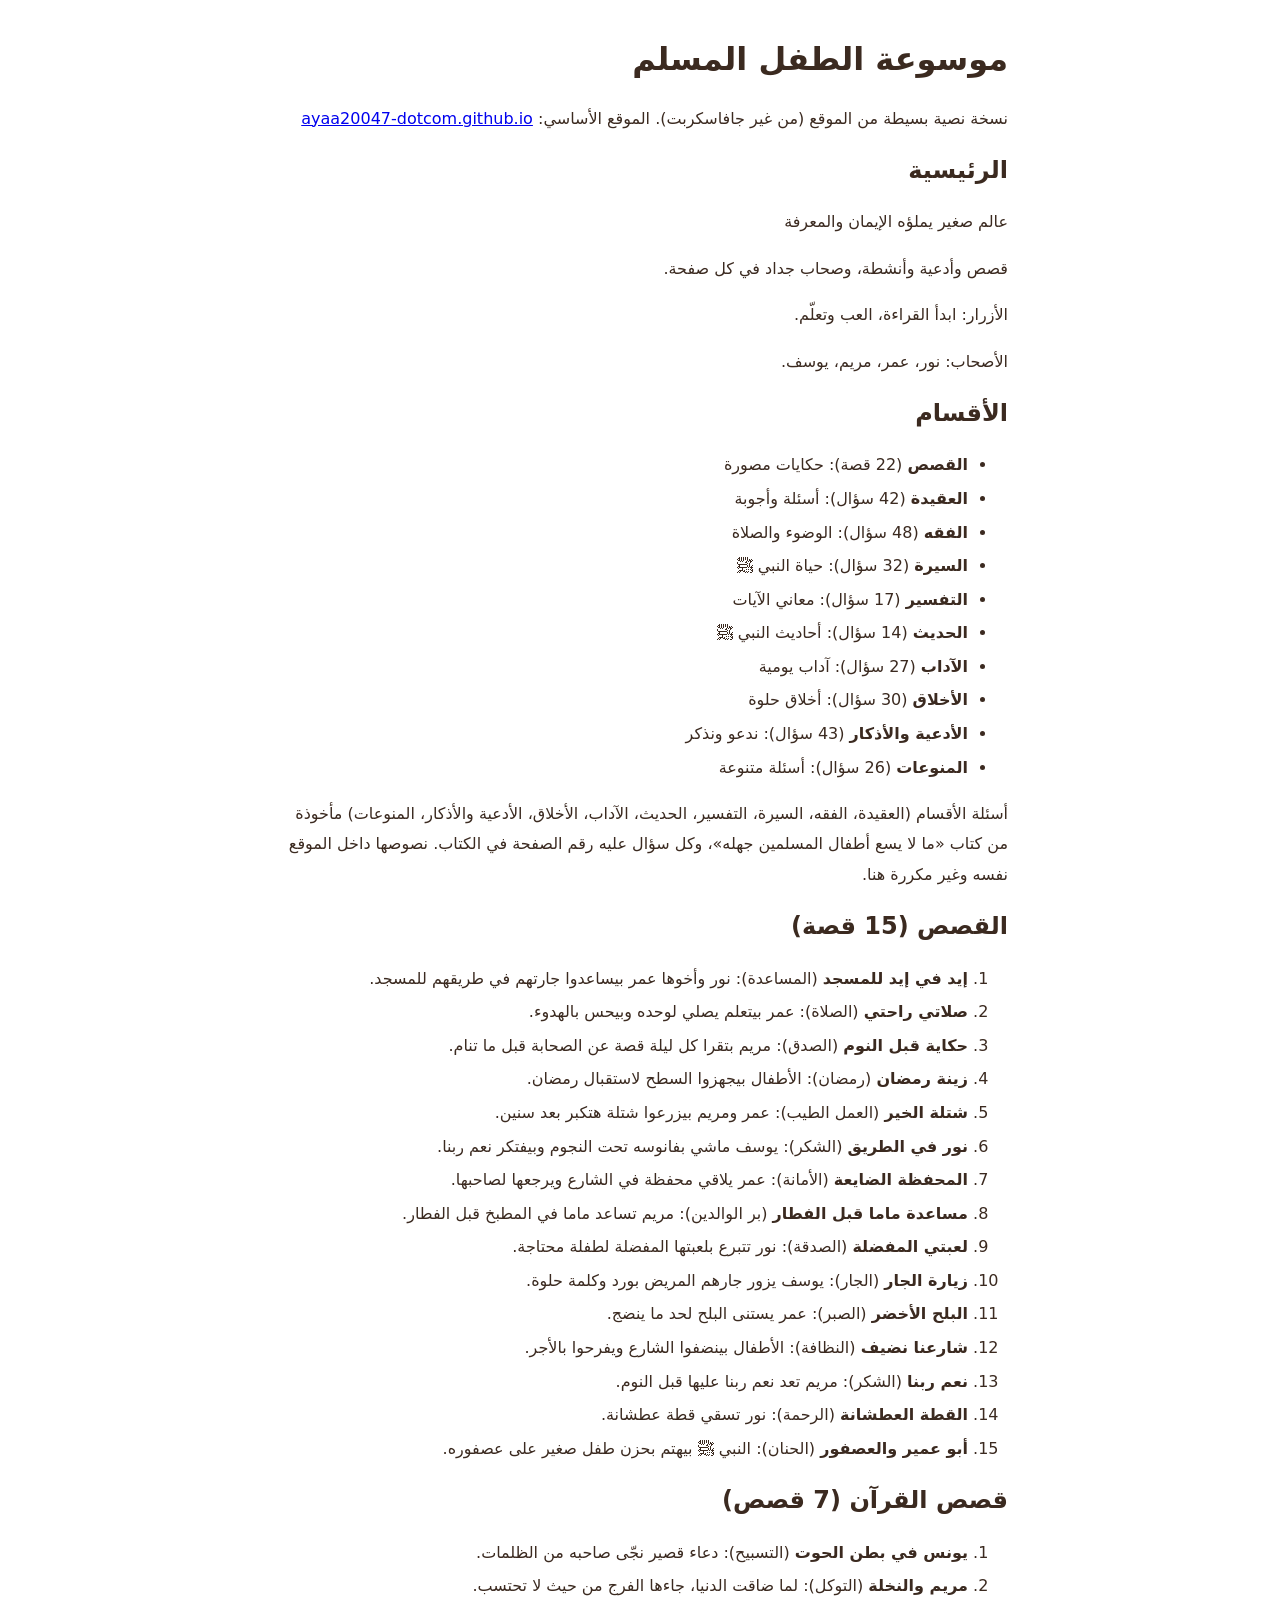
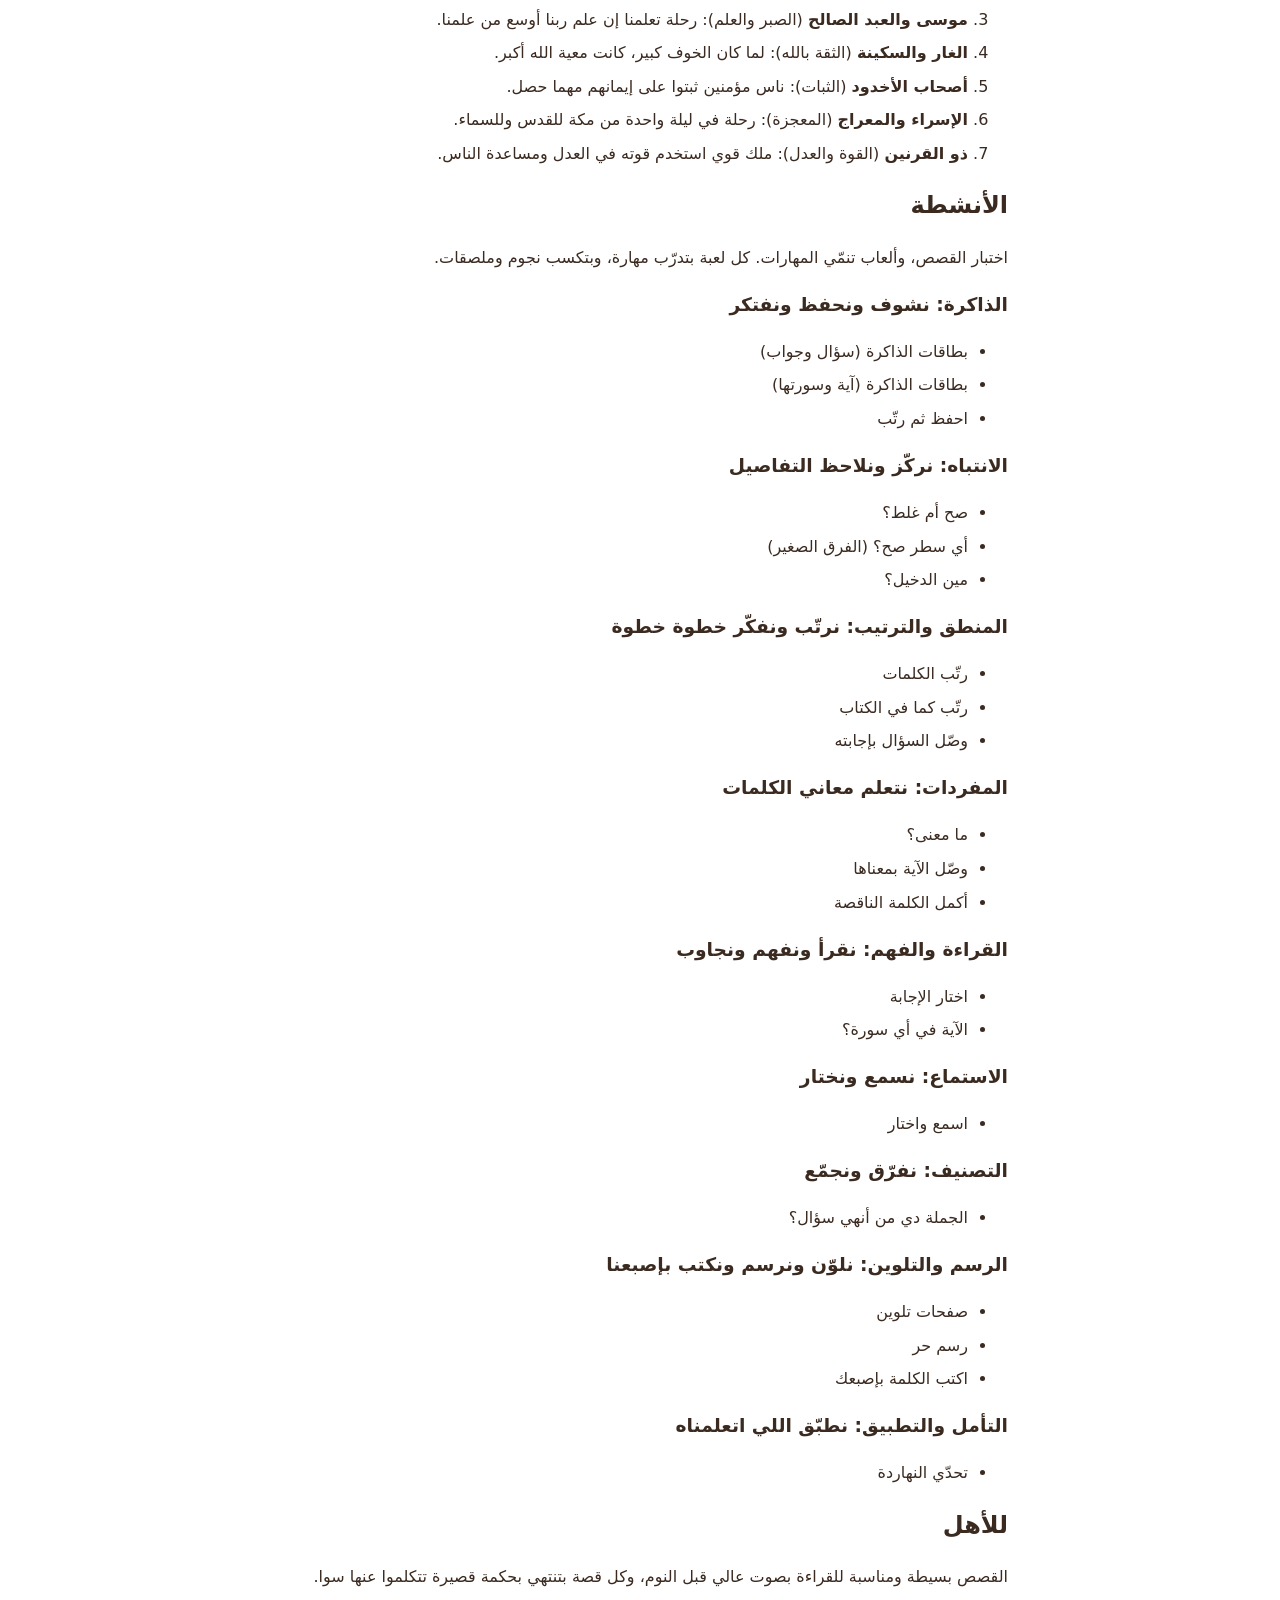
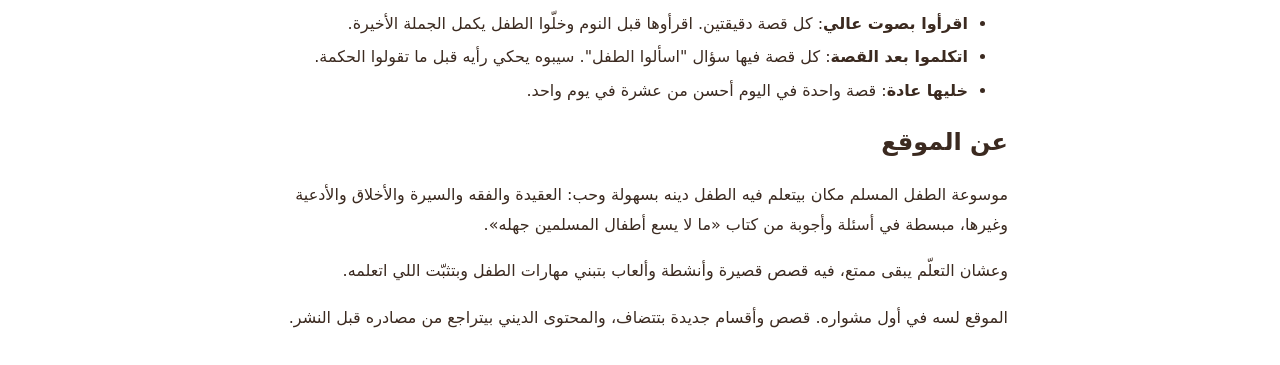
==== text/index.html @ bb07072e "Publish v23 text edition" ====
<!doctype html><html lang="ar" dir="rtl"><head><meta charset="utf-8"><meta name="viewport" content="width=device-width,initial-scale=1"><title>موسوعة الطفل المسلم - نسخة نصية</title><style>body{font-family:system-ui,sans-serif;max-width:46rem;margin:0 auto;padding:1rem;line-height:1.9;color:#3b2a20}h1,h2,h3{line-height:1.4}li{margin:.2rem 0}</style></head><body>
<h1>موسوعة الطفل المسلم</h1><p>نسخة نصية بسيطة من الموقع (من غير جافاسكربت). الموقع الأساسي: <a href="https://ayaa20047-dotcom.github.io/">ayaa20047-dotcom.github.io</a></p>
<h2>الرئيسية</h2><p>عالم صغير يملؤه الإيمان والمعرفة</p><p>قصص وأدعية وأنشطة، وصحاب جداد في كل صفحة.</p><p>الأزرار: ابدأ القراءة، العب وتعلّم.</p><p>الأصحاب: نور، عمر، مريم، يوسف.</p>
<h2>الأقسام</h2><ul><li><strong>القصص</strong> (22 قصة): حكايات مصورة</li><li><strong>العقيدة</strong> (42 سؤال): أسئلة وأجوبة</li><li><strong>الفقه</strong> (48 سؤال): الوضوء والصلاة</li><li><strong>السيرة</strong> (32 سؤال): حياة النبي ﷺ</li><li><strong>التفسير</strong> (17 سؤال): معاني الآيات</li><li><strong>الحديث</strong> (14 سؤال): أحاديث النبي ﷺ</li><li><strong>الآداب</strong> (27 سؤال): آداب يومية</li><li><strong>الأخلاق</strong> (30 سؤال): أخلاق حلوة</li><li><strong>الأدعية والأذكار</strong> (43 سؤال): ندعو ونذكر</li><li><strong>المنوعات</strong> (26 سؤال): أسئلة متنوعة</li></ul>
<p>أسئلة الأقسام (العقيدة، الفقه، السيرة، التفسير، الحديث، الآداب، الأخلاق، الأدعية والأذكار، المنوعات) مأخوذة من كتاب «ما لا يسع أطفال المسلمين جهله»، وكل سؤال عليه رقم الصفحة في الكتاب. نصوصها داخل الموقع نفسه وغير مكررة هنا.</p>
<h2>القصص (15 قصة)</h2><ol><li><strong>إيد في إيد للمسجد</strong> (المساعدة): نور وأخوها عمر بيساعدوا جارتهم في طريقهم للمسجد.</li><li><strong>صلاتي راحتي</strong> (الصلاة): عمر بيتعلم يصلي لوحده وبيحس بالهدوء.</li><li><strong>حكاية قبل النوم</strong> (الصدق): مريم بتقرا كل ليلة قصة عن الصحابة قبل ما تنام.</li><li><strong>زينة رمضان</strong> (رمضان): الأطفال بيجهزوا السطح لاستقبال رمضان.</li><li><strong>شتلة الخير</strong> (العمل الطيب): عمر ومريم بيزرعوا شتلة هتكبر بعد سنين.</li><li><strong>نور في الطريق</strong> (الشكر): يوسف ماشي بفانوسه تحت النجوم وبيفتكر نعم ربنا.</li><li><strong>المحفظة الضايعة</strong> (الأمانة): عمر يلاقي محفظة في الشارع ويرجعها لصاحبها.</li><li><strong>مساعدة ماما قبل الفطار</strong> (بر الوالدين): مريم تساعد ماما في المطبخ قبل الفطار.</li><li><strong>لعبتي المفضلة</strong> (الصدقة): نور تتبرع بلعبتها المفضلة لطفلة محتاجة.</li><li><strong>زيارة الجار</strong> (الجار): يوسف يزور جارهم المريض بورد وكلمة حلوة.</li><li><strong>البلح الأخضر</strong> (الصبر): عمر يستنى البلح لحد ما ينضج.</li><li><strong>شارعنا نضيف</strong> (النظافة): الأطفال بينضفوا الشارع ويفرحوا بالأجر.</li><li><strong>نعم ربنا</strong> (الشكر): مريم تعد نعم ربنا عليها قبل النوم.</li><li><strong>القطة العطشانة</strong> (الرحمة): نور تسقي قطة عطشانة.</li><li><strong>أبو عمير والعصفور</strong> (الحنان): النبي ﷺ بيهتم بحزن طفل صغير على عصفوره.</li></ol>
<h2>قصص القرآن (7 قصص)</h2><ol><li><strong>يونس في بطن الحوت</strong> (التسبيح): دعاء قصير نجّى صاحبه من الظلمات.</li><li><strong>مريم والنخلة</strong> (التوكل): لما ضاقت الدنيا، جاءها الفرج من حيث لا تحتسب.</li><li><strong>موسى والعبد الصالح</strong> (الصبر والعلم): رحلة تعلمنا إن علم ربنا أوسع من علمنا.</li><li><strong>الغار والسكينة</strong> (الثقة بالله): لما كان الخوف كبير، كانت معية الله أكبر.</li><li><strong>أصحاب الأخدود</strong> (الثبات): ناس مؤمنين ثبتوا على إيمانهم مهما حصل.</li><li><strong>الإسراء والمعراج</strong> (المعجزة): رحلة في ليلة واحدة من مكة للقدس وللسماء.</li><li><strong>ذو القرنين</strong> (القوة والعدل): ملك قوي استخدم قوته في العدل ومساعدة الناس.</li></ol>
<h2>الأنشطة</h2><p>اختبار القصص، وألعاب تنمّي المهارات. كل لعبة بتدرّب مهارة، وبتكسب نجوم وملصقات.</p><h3>الذاكرة: نشوف ونحفظ ونفتكر</h3><ul><li>بطاقات الذاكرة (سؤال وجواب)</li><li>بطاقات الذاكرة (آية وسورتها)</li><li>احفظ ثم رتّب</li></ul><h3>الانتباه: نركّز ونلاحظ التفاصيل</h3><ul><li>صح أم غلط؟</li><li>أي سطر صح؟ (الفرق الصغير)</li><li>مين الدخيل؟</li></ul><h3>المنطق والترتيب: نرتّب ونفكّر خطوة خطوة</h3><ul><li>رتّب الكلمات</li><li>رتّب كما في الكتاب</li><li>وصّل السؤال بإجابته</li></ul><h3>المفردات: نتعلم معاني الكلمات</h3><ul><li>ما معنى؟</li><li>وصّل الآية بمعناها</li><li>أكمل الكلمة الناقصة</li></ul><h3>القراءة والفهم: نقرأ ونفهم ونجاوب</h3><ul><li>اختار الإجابة</li><li>الآية في أي سورة؟</li></ul><h3>الاستماع: نسمع ونختار</h3><ul><li>اسمع واختار</li></ul><h3>التصنيف: نفرّق ونجمّع</h3><ul><li>الجملة دي من أنهي سؤال؟</li></ul><h3>الرسم والتلوين: نلوّن ونرسم ونكتب بإصبعنا</h3><ul><li>صفحات تلوين</li><li>رسم حر</li><li>اكتب الكلمة بإصبعك</li></ul><h3>التأمل والتطبيق: نطبّق اللي اتعلمناه</h3><ul><li>تحدّي النهاردة</li></ul>
<h2>للأهل</h2><p>القصص بسيطة ومناسبة للقراءة بصوت عالي قبل النوم، وكل قصة بتنتهي بحكمة قصيرة تتكلموا عنها سوا.</p><ul><li><strong>اقرأوا بصوت عالي</strong>: كل قصة دقيقتين. اقرأوها قبل النوم وخلّوا الطفل يكمل الجملة الأخيرة.</li><li><strong>اتكلموا بعد القصة</strong>: كل قصة فيها سؤال "اسألوا الطفل". سيبوه يحكي رأيه قبل ما تقولوا الحكمة.</li><li><strong>خليها عادة</strong>: قصة واحدة في اليوم أحسن من عشرة في يوم واحد.</li></ul>
<h2>عن الموقع</h2><p>موسوعة الطفل المسلم مكان بيتعلم فيه الطفل دينه بسهولة وحب: العقيدة والفقه والسيرة والأخلاق والأدعية وغيرها، مبسطة في أسئلة وأجوبة من كتاب «ما لا يسع أطفال المسلمين جهله».</p><p>وعشان التعلّم يبقى ممتع، فيه قصص قصيرة وأنشطة وألعاب بتبني مهارات الطفل وبتثبّت اللي اتعلمه.</p><p>الموقع لسه في أول مشواره. قصص وأقسام جديدة بتتضاف، والمحتوى الديني بيتراجع من مصادره قبل النشر.</p>
</body></html>
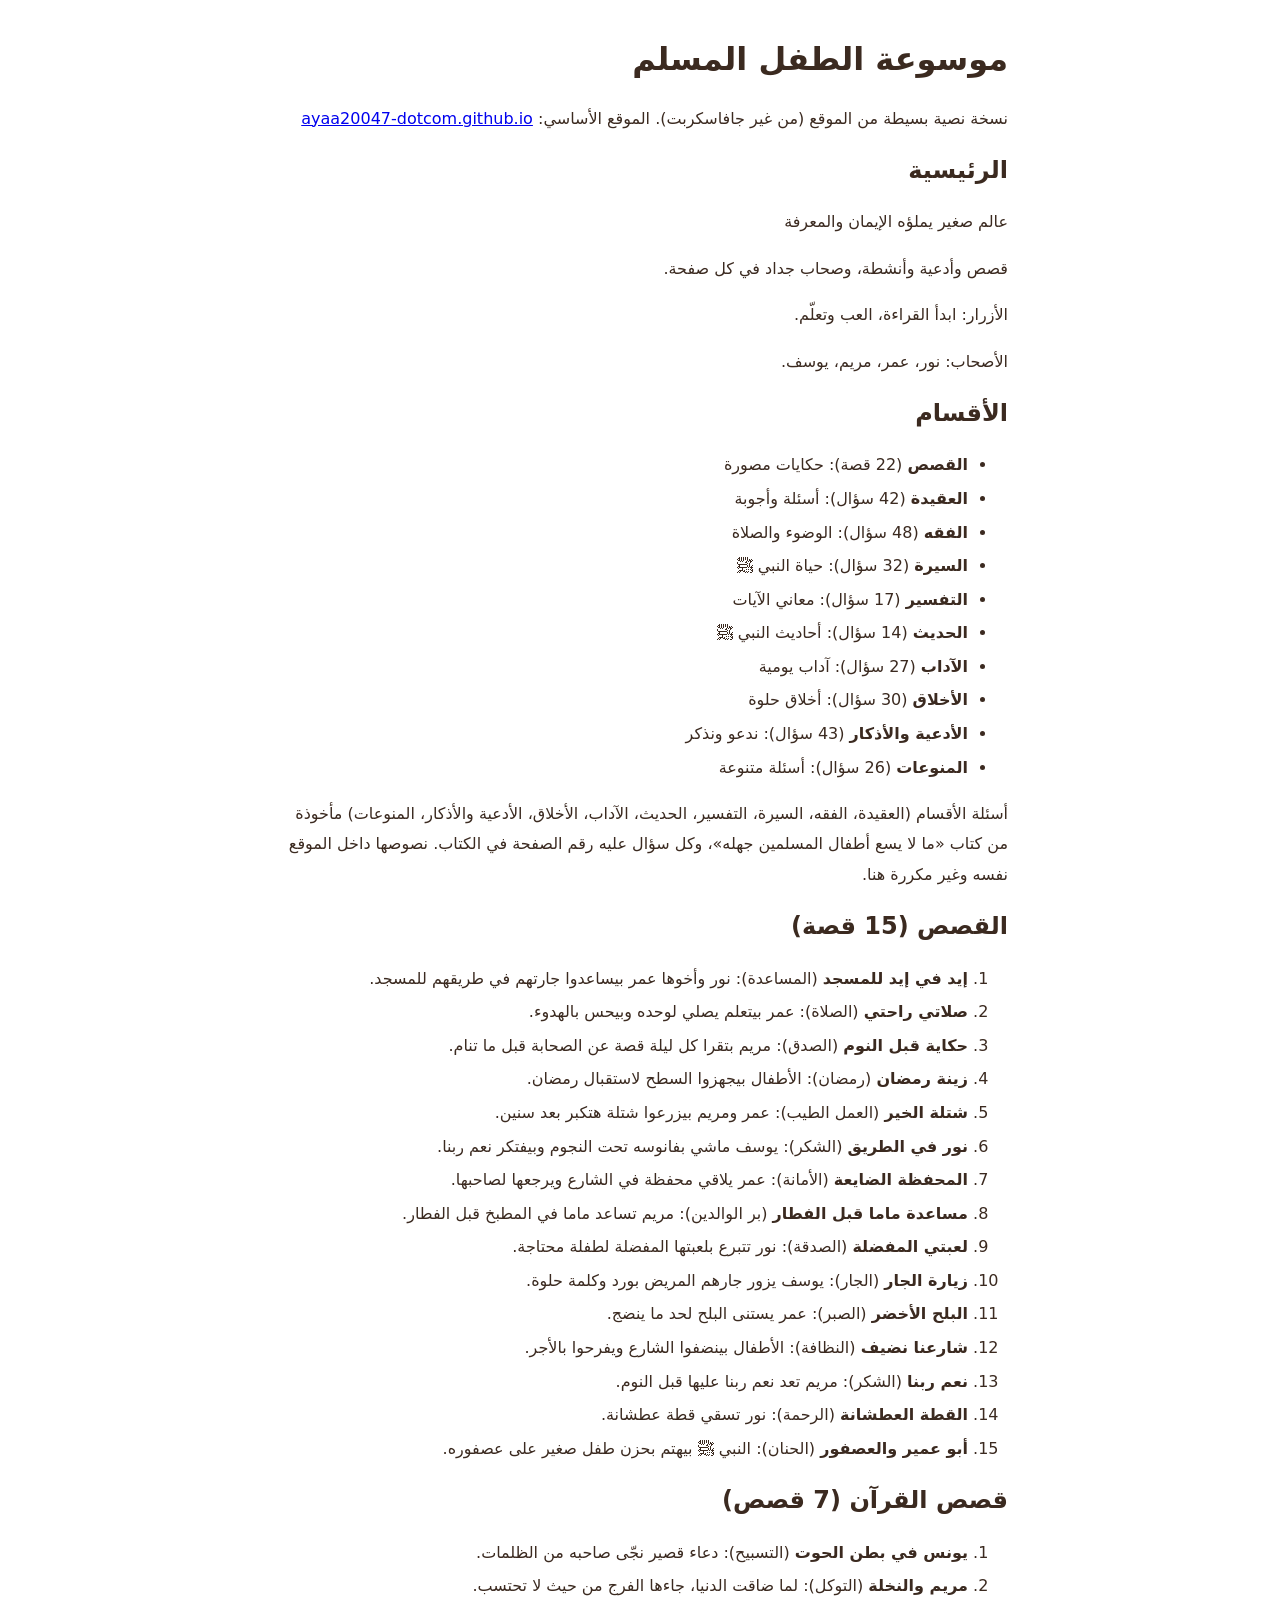
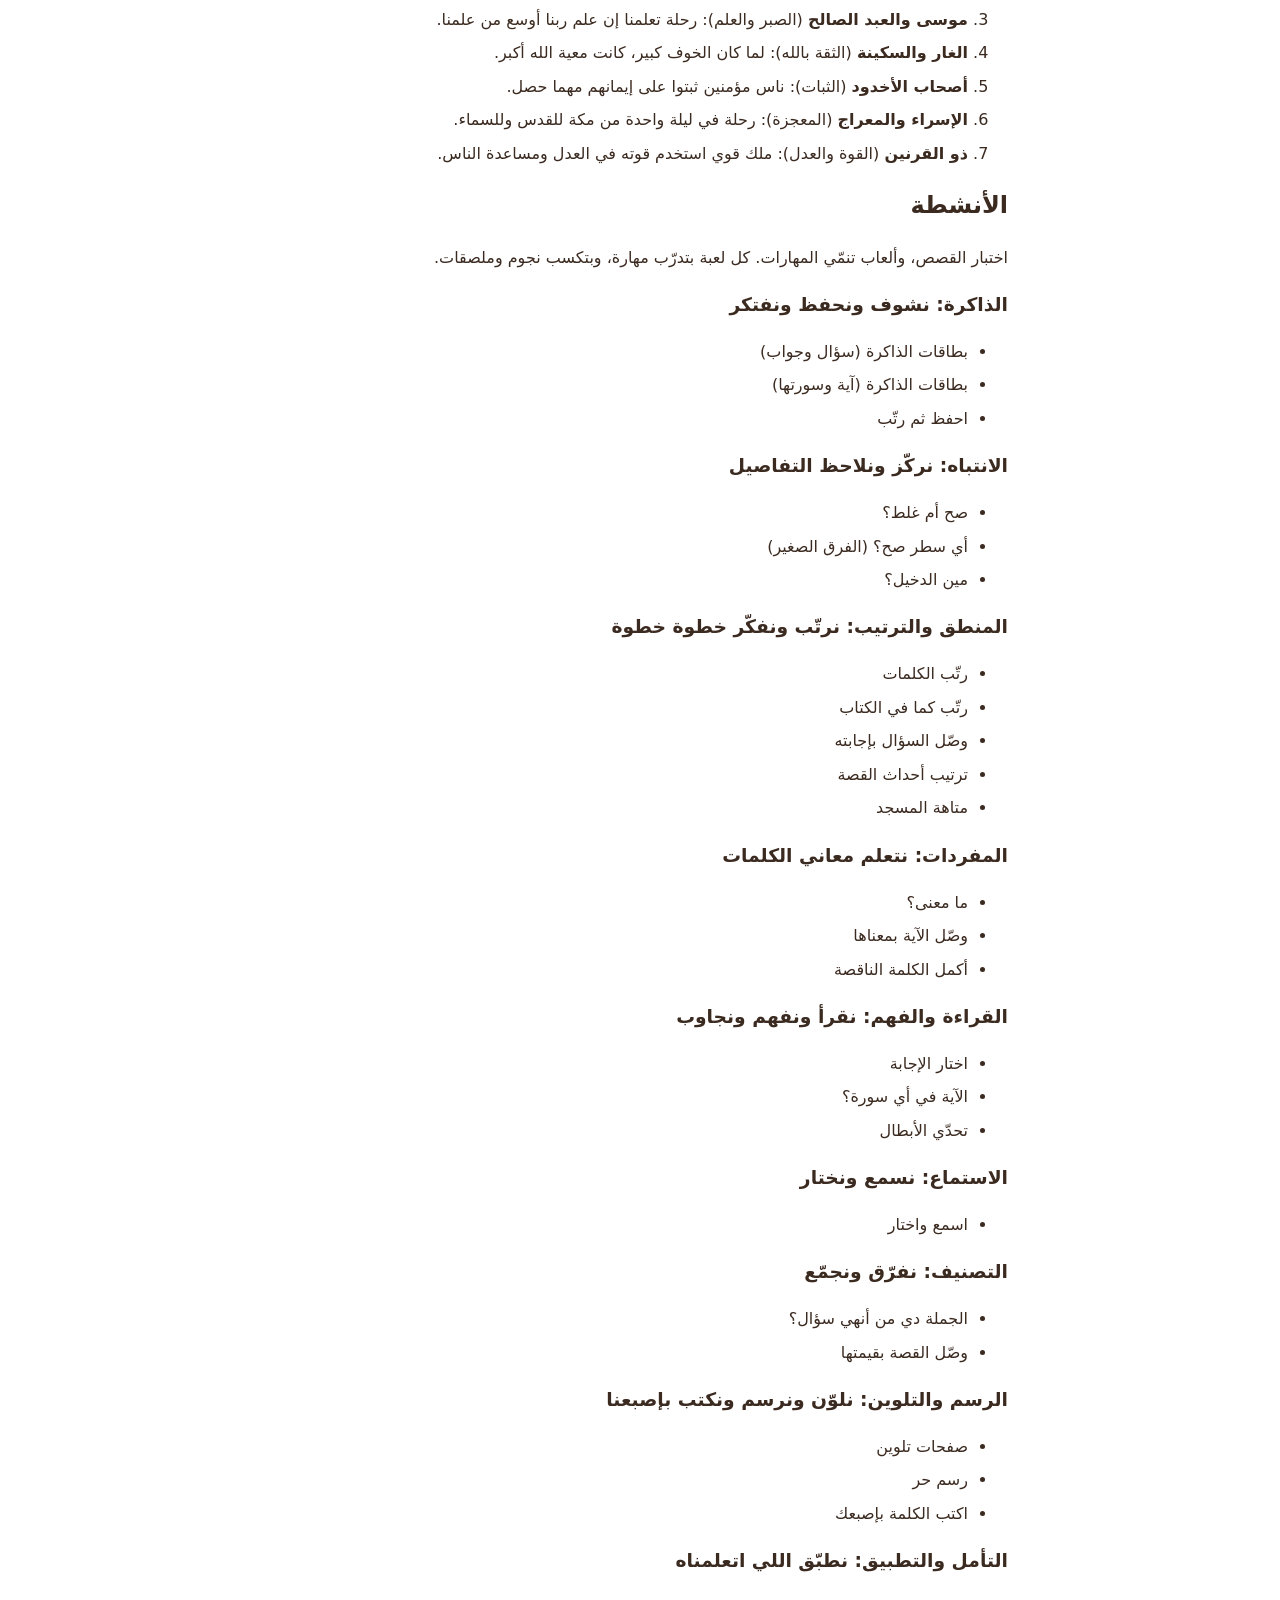
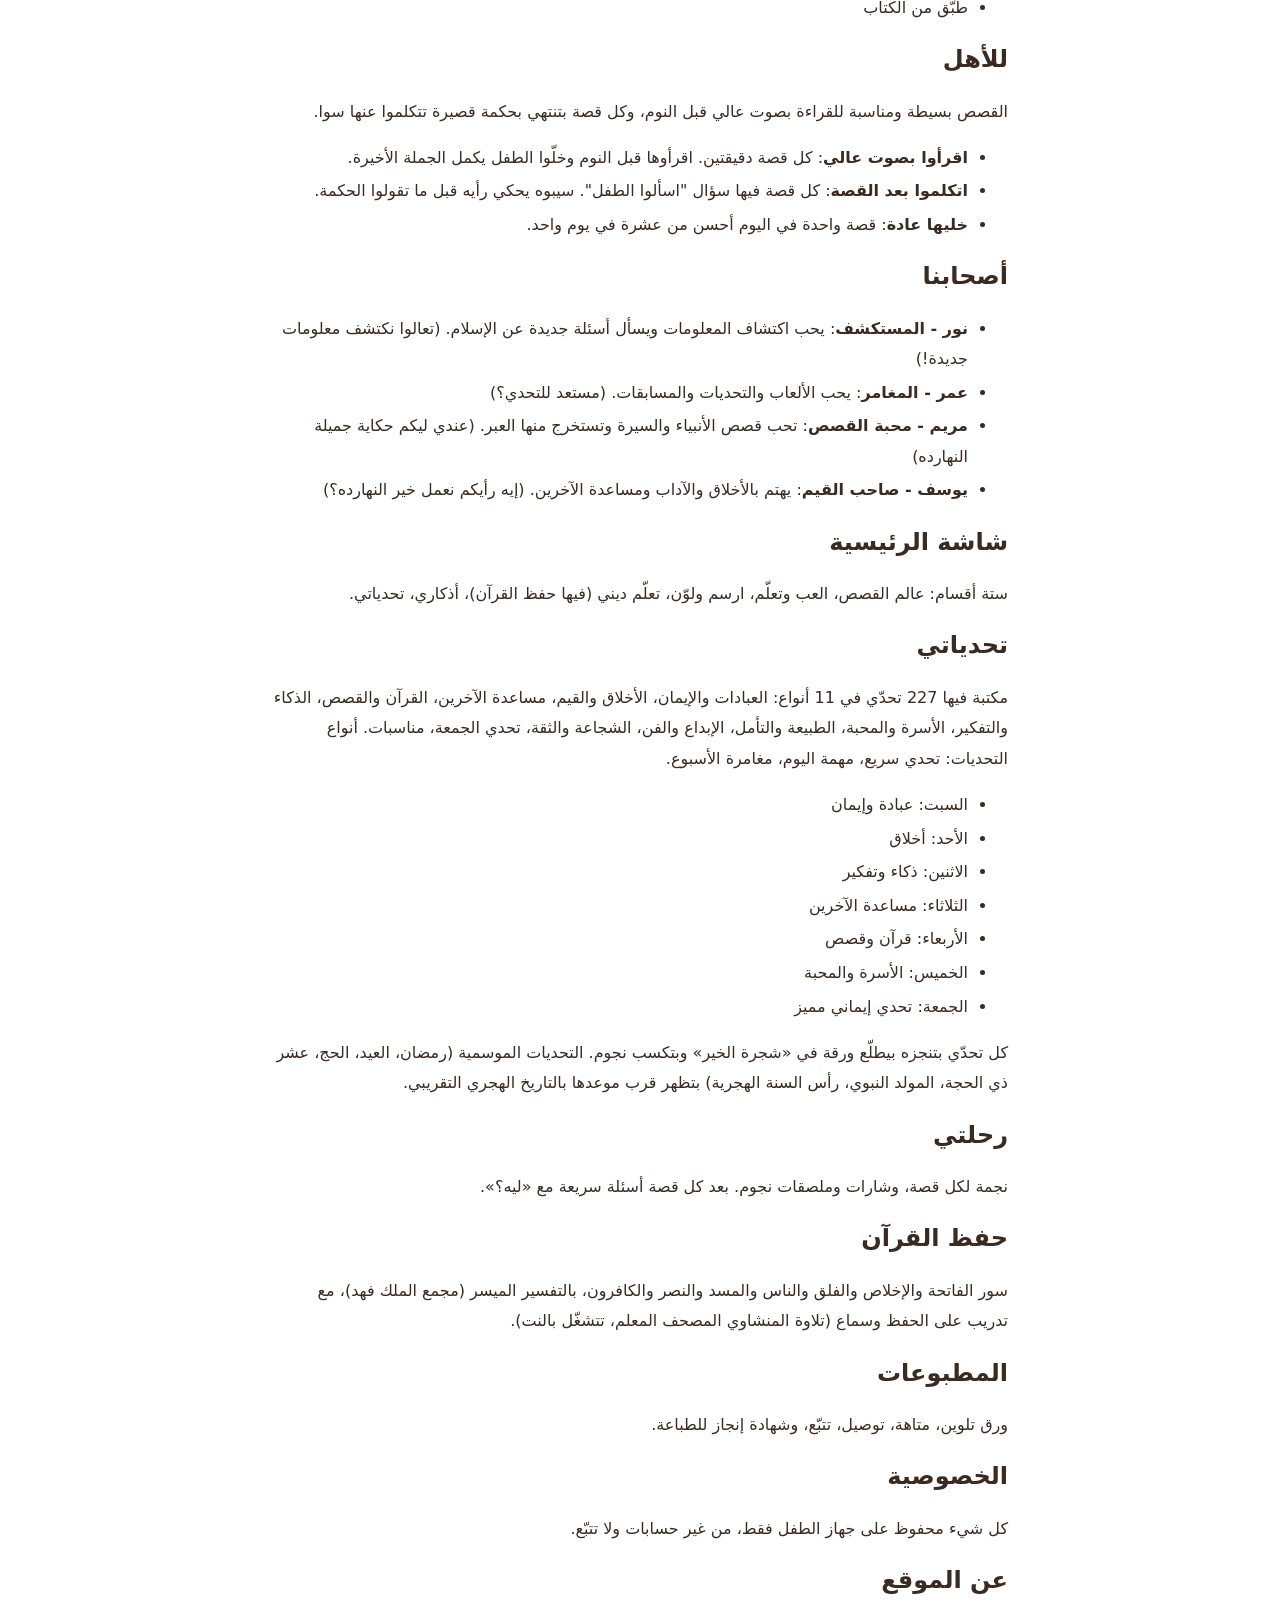
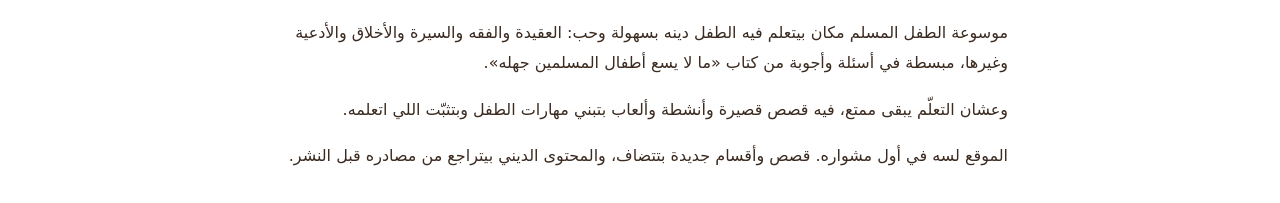
==== commit facb589f: "Publish v25 kids site" ====
--- a/text/index.html
+++ b/text/index.html
@@ -5,7 +5,14 @@
 <p>أسئلة الأقسام (العقيدة، الفقه، السيرة، التفسير، الحديث، الآداب، الأخلاق، الأدعية والأذكار، المنوعات) مأخوذة من كتاب «ما لا يسع أطفال المسلمين جهله»، وكل سؤال عليه رقم الصفحة في الكتاب. نصوصها داخل الموقع نفسه وغير مكررة هنا.</p>
 <h2>القصص (15 قصة)</h2><ol><li><strong>إيد في إيد للمسجد</strong> (المساعدة): نور وأخوها عمر بيساعدوا جارتهم في طريقهم للمسجد.</li><li><strong>صلاتي راحتي</strong> (الصلاة): عمر بيتعلم يصلي لوحده وبيحس بالهدوء.</li><li><strong>حكاية قبل النوم</strong> (الصدق): مريم بتقرا كل ليلة قصة عن الصحابة قبل ما تنام.</li><li><strong>زينة رمضان</strong> (رمضان): الأطفال بيجهزوا السطح لاستقبال رمضان.</li><li><strong>شتلة الخير</strong> (العمل الطيب): عمر ومريم بيزرعوا شتلة هتكبر بعد سنين.</li><li><strong>نور في الطريق</strong> (الشكر): يوسف ماشي بفانوسه تحت النجوم وبيفتكر نعم ربنا.</li><li><strong>المحفظة الضايعة</strong> (الأمانة): عمر يلاقي محفظة في الشارع ويرجعها لصاحبها.</li><li><strong>مساعدة ماما قبل الفطار</strong> (بر الوالدين): مريم تساعد ماما في المطبخ قبل الفطار.</li><li><strong>لعبتي المفضلة</strong> (الصدقة): نور تتبرع بلعبتها المفضلة لطفلة محتاجة.</li><li><strong>زيارة الجار</strong> (الجار): يوسف يزور جارهم المريض بورد وكلمة حلوة.</li><li><strong>البلح الأخضر</strong> (الصبر): عمر يستنى البلح لحد ما ينضج.</li><li><strong>شارعنا نضيف</strong> (النظافة): الأطفال بينضفوا الشارع ويفرحوا بالأجر.</li><li><strong>نعم ربنا</strong> (الشكر): مريم تعد نعم ربنا عليها قبل النوم.</li><li><strong>القطة العطشانة</strong> (الرحمة): نور تسقي قطة عطشانة.</li><li><strong>أبو عمير والعصفور</strong> (الحنان): النبي ﷺ بيهتم بحزن طفل صغير على عصفوره.</li></ol>
 <h2>قصص القرآن (7 قصص)</h2><ol><li><strong>يونس في بطن الحوت</strong> (التسبيح): دعاء قصير نجّى صاحبه من الظلمات.</li><li><strong>مريم والنخلة</strong> (التوكل): لما ضاقت الدنيا، جاءها الفرج من حيث لا تحتسب.</li><li><strong>موسى والعبد الصالح</strong> (الصبر والعلم): رحلة تعلمنا إن علم ربنا أوسع من علمنا.</li><li><strong>الغار والسكينة</strong> (الثقة بالله): لما كان الخوف كبير، كانت معية الله أكبر.</li><li><strong>أصحاب الأخدود</strong> (الثبات): ناس مؤمنين ثبتوا على إيمانهم مهما حصل.</li><li><strong>الإسراء والمعراج</strong> (المعجزة): رحلة في ليلة واحدة من مكة للقدس وللسماء.</li><li><strong>ذو القرنين</strong> (القوة والعدل): ملك قوي استخدم قوته في العدل ومساعدة الناس.</li></ol>
-<h2>الأنشطة</h2><p>اختبار القصص، وألعاب تنمّي المهارات. كل لعبة بتدرّب مهارة، وبتكسب نجوم وملصقات.</p><h3>الذاكرة: نشوف ونحفظ ونفتكر</h3><ul><li>بطاقات الذاكرة (سؤال وجواب)</li><li>بطاقات الذاكرة (آية وسورتها)</li><li>احفظ ثم رتّب</li></ul><h3>الانتباه: نركّز ونلاحظ التفاصيل</h3><ul><li>صح أم غلط؟</li><li>أي سطر صح؟ (الفرق الصغير)</li><li>مين الدخيل؟</li></ul><h3>المنطق والترتيب: نرتّب ونفكّر خطوة خطوة</h3><ul><li>رتّب الكلمات</li><li>رتّب كما في الكتاب</li><li>وصّل السؤال بإجابته</li></ul><h3>المفردات: نتعلم معاني الكلمات</h3><ul><li>ما معنى؟</li><li>وصّل الآية بمعناها</li><li>أكمل الكلمة الناقصة</li></ul><h3>القراءة والفهم: نقرأ ونفهم ونجاوب</h3><ul><li>اختار الإجابة</li><li>الآية في أي سورة؟</li></ul><h3>الاستماع: نسمع ونختار</h3><ul><li>اسمع واختار</li></ul><h3>التصنيف: نفرّق ونجمّع</h3><ul><li>الجملة دي من أنهي سؤال؟</li></ul><h3>الرسم والتلوين: نلوّن ونرسم ونكتب بإصبعنا</h3><ul><li>صفحات تلوين</li><li>رسم حر</li><li>اكتب الكلمة بإصبعك</li></ul><h3>التأمل والتطبيق: نطبّق اللي اتعلمناه</h3><ul><li>تحدّي النهاردة</li></ul>
+<h2>الأنشطة</h2><p>اختبار القصص، وألعاب تنمّي المهارات. كل لعبة بتدرّب مهارة، وبتكسب نجوم وملصقات.</p><h3>الذاكرة: نشوف ونحفظ ونفتكر</h3><ul><li>بطاقات الذاكرة (سؤال وجواب)</li><li>بطاقات الذاكرة (آية وسورتها)</li><li>احفظ ثم رتّب</li></ul><h3>الانتباه: نركّز ونلاحظ التفاصيل</h3><ul><li>صح أم غلط؟</li><li>أي سطر صح؟ (الفرق الصغير)</li><li>مين الدخيل؟</li></ul><h3>المنطق والترتيب: نرتّب ونفكّر خطوة خطوة</h3><ul><li>رتّب الكلمات</li><li>رتّب كما في الكتاب</li><li>وصّل السؤال بإجابته</li><li>ترتيب أحداث القصة</li><li>متاهة المسجد</li></ul><h3>المفردات: نتعلم معاني الكلمات</h3><ul><li>ما معنى؟</li><li>وصّل الآية بمعناها</li><li>أكمل الكلمة الناقصة</li></ul><h3>القراءة والفهم: نقرأ ونفهم ونجاوب</h3><ul><li>اختار الإجابة</li><li>الآية في أي سورة؟</li><li>تحدّي الأبطال</li></ul><h3>الاستماع: نسمع ونختار</h3><ul><li>اسمع واختار</li></ul><h3>التصنيف: نفرّق ونجمّع</h3><ul><li>الجملة دي من أنهي سؤال؟</li><li>وصّل القصة بقيمتها</li></ul><h3>الرسم والتلوين: نلوّن ونرسم ونكتب بإصبعنا</h3><ul><li>صفحات تلوين</li><li>رسم حر</li><li>اكتب الكلمة بإصبعك</li></ul><h3>التأمل والتطبيق: نطبّق اللي اتعلمناه</h3><ul><li>طبّق من الكتاب</li></ul>
 <h2>للأهل</h2><p>القصص بسيطة ومناسبة للقراءة بصوت عالي قبل النوم، وكل قصة بتنتهي بحكمة قصيرة تتكلموا عنها سوا.</p><ul><li><strong>اقرأوا بصوت عالي</strong>: كل قصة دقيقتين. اقرأوها قبل النوم وخلّوا الطفل يكمل الجملة الأخيرة.</li><li><strong>اتكلموا بعد القصة</strong>: كل قصة فيها سؤال "اسألوا الطفل". سيبوه يحكي رأيه قبل ما تقولوا الحكمة.</li><li><strong>خليها عادة</strong>: قصة واحدة في اليوم أحسن من عشرة في يوم واحد.</li></ul>
+<h2>أصحابنا</h2><ul><li><strong>نور - المستكشف</strong>: يحب اكتشاف المعلومات ويسأل أسئلة جديدة عن الإسلام. (تعالوا نكتشف معلومات جديدة!)</li><li><strong>عمر - المغامر</strong>: يحب الألعاب والتحديات والمسابقات. (مستعد للتحدي؟)</li><li><strong>مريم - محبة القصص</strong>: تحب قصص الأنبياء والسيرة وتستخرج منها العبر. (عندي ليكم حكاية جميلة النهارده)</li><li><strong>يوسف - صاحب القيم</strong>: يهتم بالأخلاق والآداب ومساعدة الآخرين. (إيه رأيكم نعمل خير النهارده؟)</li></ul>
+<h2>شاشة الرئيسية</h2><p>ستة أقسام: عالم القصص، العب وتعلّم، ارسم ولوّن، تعلّم ديني (فيها حفظ القرآن)، أذكاري، تحدياتي.</p>
+<h2>تحدياتي</h2><p>مكتبة فيها 227 تحدّي في 11 أنواع: العبادات والإيمان، الأخلاق والقيم، مساعدة الآخرين، القرآن والقصص، الذكاء والتفكير، الأسرة والمحبة، الطبيعة والتأمل، الإبداع والفن، الشجاعة والثقة، تحدي الجمعة، مناسبات. أنواع التحديات: تحدي سريع، مهمة اليوم، مغامرة الأسبوع.</p><ul><li>السبت: عبادة وإيمان</li><li>الأحد: أخلاق</li><li>الاثنين: ذكاء وتفكير</li><li>الثلاثاء: مساعدة الآخرين</li><li>الأربعاء: قرآن وقصص</li><li>الخميس: الأسرة والمحبة</li><li>الجمعة: تحدي إيماني مميز</li></ul><p>كل تحدّي بتنجزه بيطلّع ورقة في «شجرة الخير» وبتكسب نجوم. التحديات الموسمية (رمضان، العيد، الحج، عشر ذي الحجة، المولد النبوي، رأس السنة الهجرية) بتظهر قرب موعدها بالتاريخ الهجري التقريبي.</p>
+<h2>رحلتي</h2><p>نجمة لكل قصة، وشارات وملصقات نجوم. بعد كل قصة أسئلة سريعة مع «ليه؟».</p>
+<h2>حفظ القرآن</h2><p>سور الفاتحة والإخلاص والفلق والناس والمسد والنصر والكافرون، بالتفسير الميسر (مجمع الملك فهد)، مع تدريب على الحفظ وسماع (تلاوة المنشاوي المصحف المعلم، تتشغّل بالنت).</p>
+<h2>المطبوعات</h2><p>ورق تلوين، متاهة، توصيل، تتبّع، وشهادة إنجاز للطباعة.</p>
+<h2>الخصوصية</h2><p>كل شيء محفوظ على جهاز الطفل فقط، من غير حسابات ولا تتبّع.</p>
 <h2>عن الموقع</h2><p>موسوعة الطفل المسلم مكان بيتعلم فيه الطفل دينه بسهولة وحب: العقيدة والفقه والسيرة والأخلاق والأدعية وغيرها، مبسطة في أسئلة وأجوبة من كتاب «ما لا يسع أطفال المسلمين جهله».</p><p>وعشان التعلّم يبقى ممتع، فيه قصص قصيرة وأنشطة وألعاب بتبني مهارات الطفل وبتثبّت اللي اتعلمه.</p><p>الموقع لسه في أول مشواره. قصص وأقسام جديدة بتتضاف، والمحتوى الديني بيتراجع من مصادره قبل النشر.</p>
 </body></html>
